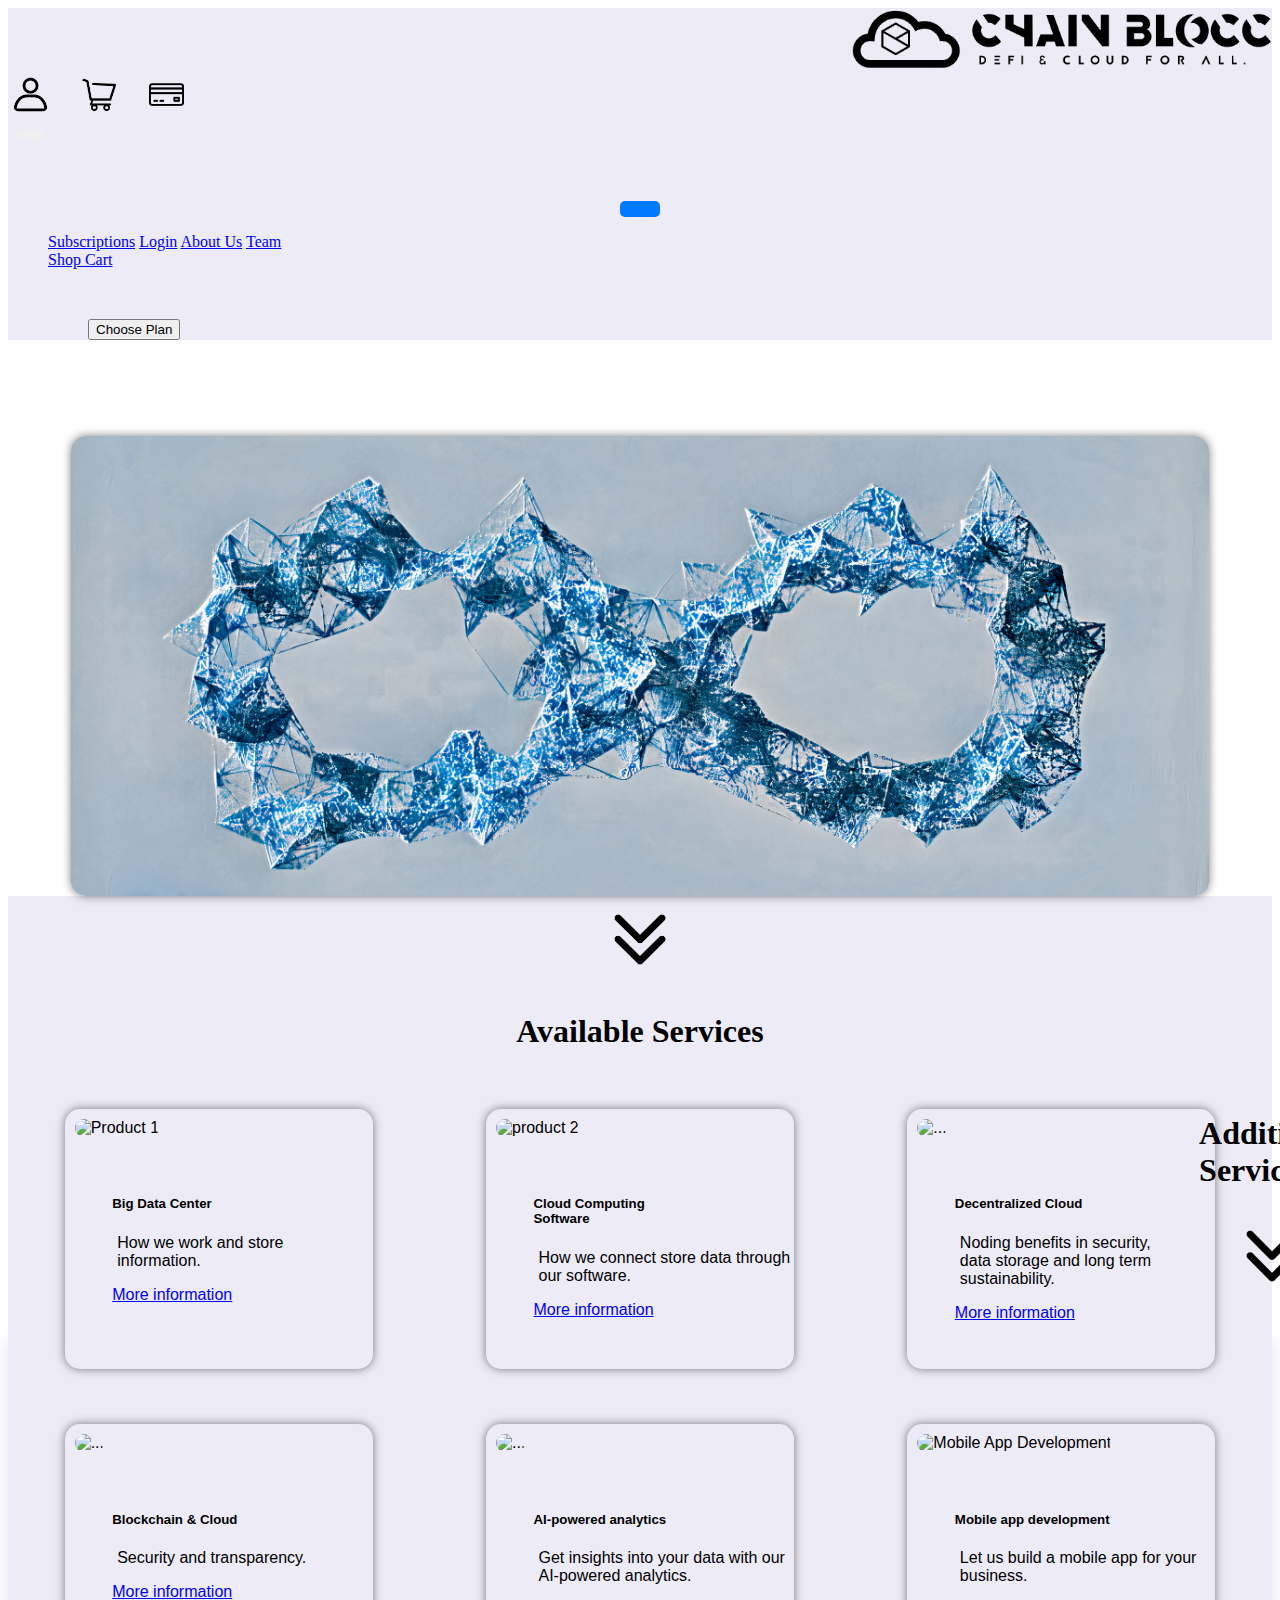
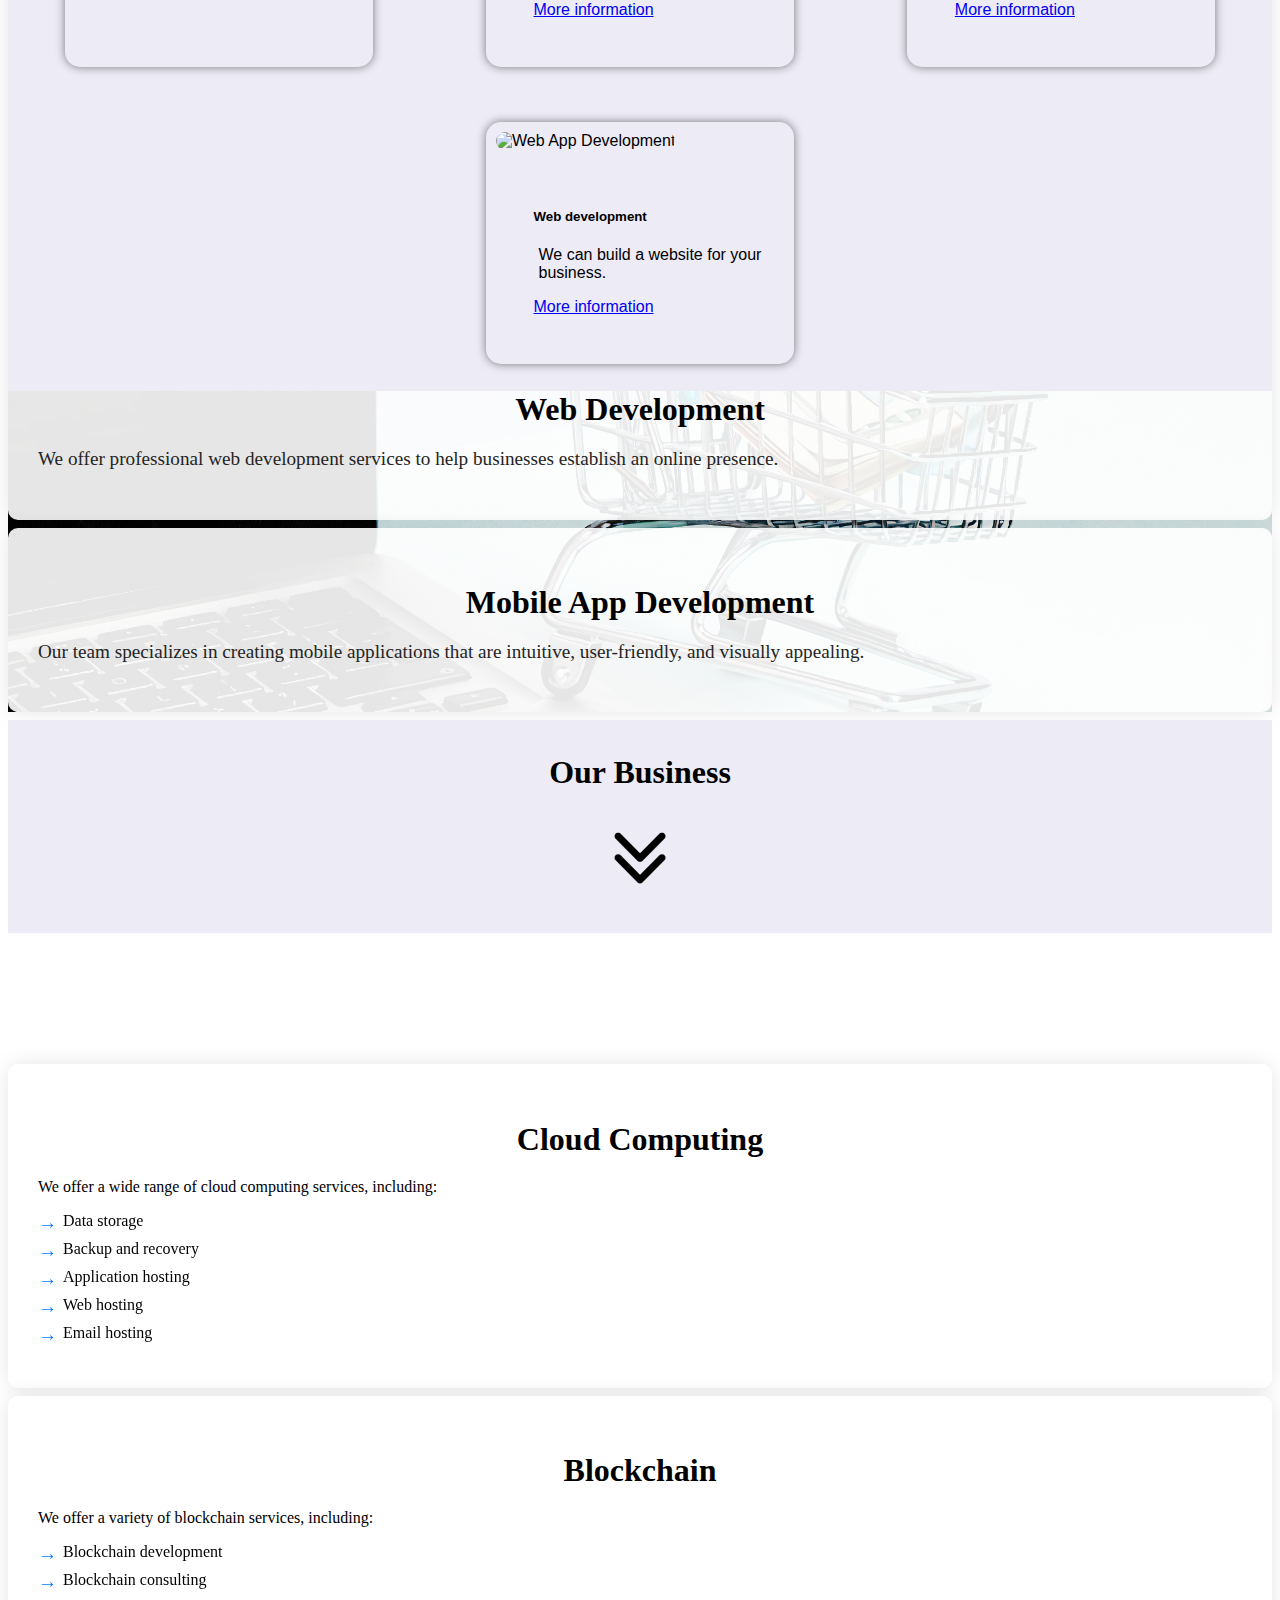
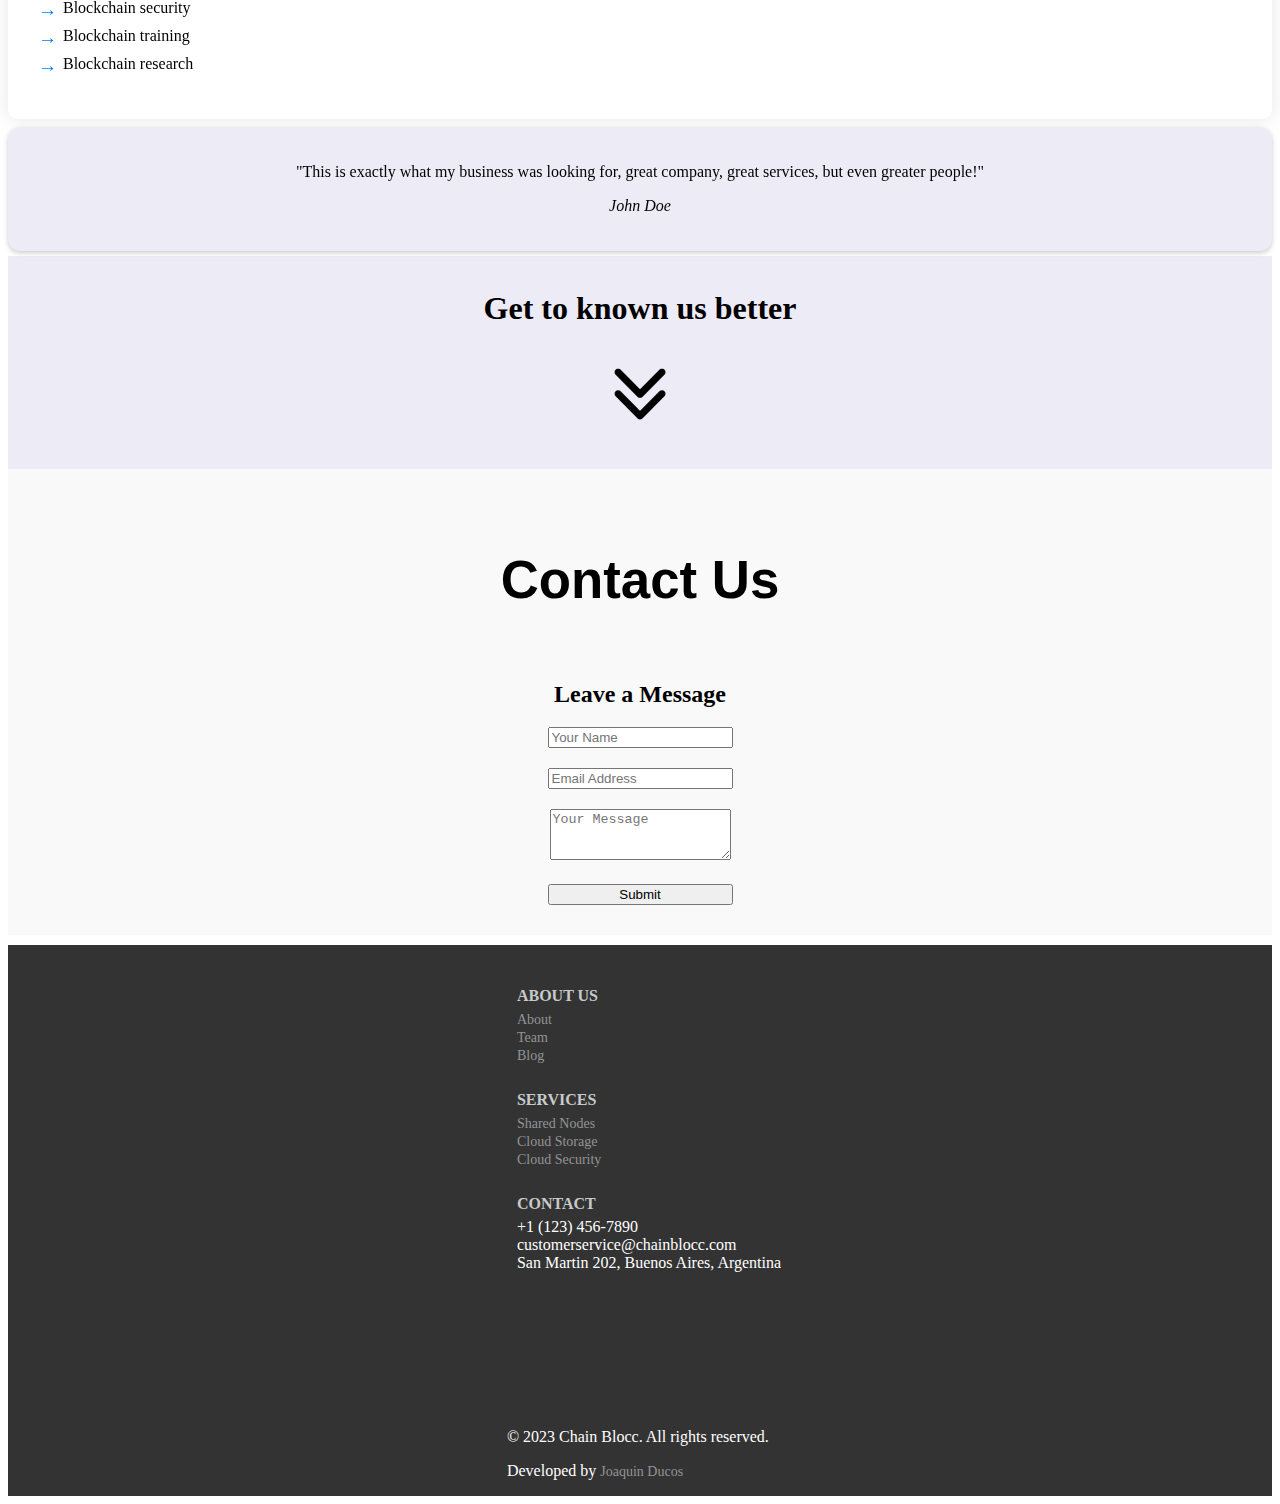
==== programacion-web-q1-a/index.html @ 83ef3f7f "Add files via upload" ====
<!DOCTYPE html>
<html lang="en">
<head>
  <meta charset="UTF-8">
  <meta http-equiv="X-UA-Compatible" content="IE=edge">
  <meta name="viewport" content="width=device-width, initial-scale=1.0">
  <link href="https://cdn.jsdelivr.net/npm/bootstrap@5.3.0/dist/css/bootstrap.min.css" rel="stylesheet" integrity="sha384-9ndCyUaIbzAi2FUVXJi0CjmCapSmO7SnpJef0486qhLnuZ2cdeRhO02iuK6FUUVM" crossorigin="anonymous">
  <link rel="stylesheet" type="text/css" href="styles.css">
  <title>Chain Blocc</title>
</head>

<header>
<nav class="navbar bg-body-tertiary fixed-top">

  <div class="container-fluid">

    <div class="logoChain">
      <a class="navbar-brand" href="index.html"><img src="./img/chainblocc-logo.png" alt="Chainblocc Logo"></a>
    </div>

    <div class="navbar-left ms-auto d-flex align-items-center">
      <a href="sesion.html"><img src="./img/Cuenta.png" id="btnCuenta" alt="Icono cuenta"></a>
      <a href="suscripciones.html"><img src="./img/cart.png" id="btnCuenta" alt="Icono shop cart"></a>
      <a href="transaccion.html"><img src="./img/Tarjeta.png" id="btnCuenta" alt="Icono transaccion"></a>
    </div>

    <button class="navbar-toggler" type="button" data-bs-toggle="offcanvas" data-bs-target="#offcanvasNavbar" aria-controls="offcanvasNavbar" aria-label="Toggle navigation" id="btnMenu">
      <span class="navbar-toggler-icon"></span>
    </button>

    <div class="offcanvas offcanvas-end" tabindex="-1" id="offcanvasNavbar" aria-labelledby="offcanvasNavbarLabel">
      <div class="offcanvas-header">
        <h5 class="offcanvas-title" id="offcanvasNavbarLabel">Home</h5>
        <button type="button" class="btn-close" data-bs-dismiss="offcanvas" aria-label="Close"></button>
      </div>

    

    </li>  
      <div class="offcanvas-body">
        <ul class="navbar-nav justify-content-end flex-grow-1 pe-3">
          <li class="nav-item">
            <a class="nav-link active" aria-current="page" href="suscripciones.html">Subscriptions</a>
            <a class="nav-link active" aria-current="page" href="sesion.html">Login</a>
            <a href="#" class="nav-link active" onclick="showPopup('popup_aboutUs')">About Us</a>
            <a href="#" class="nav-link active" onclick="showPopup('popup_team')">Team</a>
          </li>
          <li class="nav-item dropdown">
            <a class="nav-link dropdown-toggle" href="#" role="button" data-bs-toggle="dropdown" aria-expanded="false">
              Shop Cart
            </a>
            <ul class="dropdown-menu">
              <li>
            <section id="selected-plan-section" class="container py-5 mensaje">
              <div id="selected-plan-container">
             
                <div id="selected-plan-info" class="selected-plan">
                  <h3 id="plan-name"></h3>
                  <div class="plan-details">
                    <p>Price: <span id="plan-price"></span></p>
                  </div>
                  <div>
                    <a id="delete-plan-icon" class="delete-icon" href="#"></a>
                  </div>
                </div>
              </div>
              <div id="no-plan-selected" style="display: none;">
                <p>You haven't chosen any plans. Would you like to choose one now?</p>
                <a href="suscripciones.html"><button id="choose-plan-button" class="btn btn-primary">Choose Plan</button></a>
              </div>
              </li>
            </ul>
            </section>

          </li>   
      </div>
    </div>
  </div>
</nav>
</header>

<body>
  <div id="carouselExampleAutoplaying" class="carousel slide" data-bs-ride="carousel">
      <div class="carousel-inner">
        <div class="carousel-item active">
          <div class="carousel">
            <img src="./img/cadenainfinito.jpg" alt="Cadena Infinito">
          </div>
        </div>
      </div>
      
    </div>

<div class="center">
  <a href="index.html#available"><img src="./img/flecha_icono-removebg-preview.png" id="buttonCarousel" alt="Arrow"></a>
  <p id="available"></p>
</div>   

<div class="container-espacioDiv">
    <div class="row">
      <div>
        <h1>Available Services</h1>
      </div>
    </div>
  </div>

<section id="producto">
    <div class="card-container" style="width: 18rem; ">
      <img src="https://www.boydcorp.com/images/industries/Cloud-Main-Image.jpg" class="card-img-top" alt="Product 1" >
      <div class="card-body">
        <h5 class="card-title">Big Data Center</h5>
        <p class="card-text text">How we work and store information.</p>
        <a href="#" class="btn btn-primary" onclick="showPopup('popup1')" >More information</a>
      </div>
    </div>

    <div class="card-container" style="width: 18rem;">
      <img src="https://social-hire.com/uploads/62359-Cloud-Based-CRM.jpg" class="card-img-top" alt="product 2">
      <div class="card-body">
        <h5 class="card-title">Cloud Computing <br>Software</h5>
        <p class="card-text text">How we connect store data through our software.</p>
        <a href="#" class="btn btn-primary" onclick="showPopup('popup2')">More information</a>
      </div>
    </div>

    <div class="card-container" style="width: 18rem;">
      <img src="https://media.licdn.com/dms/image/C5612AQGthZs00xPX2g/article-cover_image-shrink_720_1280/0/1634809398232?e=2147483647&v=beta&t=d3whNF7CWbEuEzGUb_OxOHSR_erMptPgAoDcdyKuiVw" class="card-img-top" alt="...">
      <div class="card-body">
        <h5 class="card-title">Decentralized Cloud</h5>
        <p class="card-text text">Noding benefits in security,<br> data storage and long term sustainability.</p>
        <a href="#" class="btn btn-primary" onclick="showPopup('popup3')">More information</a>
      </div>
    </div>

    <div class="card-container" style="width: 18rem;">
      <img src="https://uploads-ssl.webflow.com/5e39239f2e417c1a357f71f5/607eaf032f4fb2423349faf9_smart-contracts-security-for-pentesters.png" class="card-img-top" alt="...">
      <div class="card-body">
        <h5 class="card-title">Blockchain & Cloud</h5>
        <p class="card-text text">Security and transparency.</p>
        <a href="#" class="btn btn-primary" onclick="showPopup('popup4')">More information</a>
      </div>
    </div>

    <div class="card-container" style="width: 18rem;">
      <img src="https://images.pexels.com/photos/7887821/pexels-photo-7887821.jpeg?auto=compress&cs=tinysrgb&w=1260&h=750&dpr=1" class="card-img-top" alt="...">
      <div class="card-body">
        <h5 class="card-title">AI-powered analytics</h5>
        <p class="card-text text">Get insights into your data with our AI-powered analytics.</p>
        <a href="#" class="btn btn-primary" onclick="showPopup('popup5')">More information</a>
      </div>
    </div>

    <div class="card-container" style="width: 18rem;">
      <img src="https://media.istockphoto.com/id/1195696110/es/foto/manos-usando-pagos-m%C3%B3viles-marketing-digital-red-bancaria-compras-en-l%C3%ADnea-y-conexi%C3%B3n-de-red.jpg?s=612x612&w=0&k=20&c=vwJytdCIZgR5XPLG7YrJUzJwHkLEHLhVuGUAYsjf08o=" class="card-img-top" alt="Mobile App Development">
      <div class="card-body">
        <h5 class="card-title">Mobile app development</h5>
        <p class="card-text text">Let us build a mobile app for your business.</p>
        <a href="#" class="btn btn-primary" onclick="showPopup('popup6')">More information</a>
      </div>
    </div>

    <div class="card-container" style="width: 18rem;">
      <img src="https://images.pexels.com/photos/4126724/pexels-photo-4126724.jpeg?auto=compress&cs=tinysrgb&w=1260&h=750&dpr=1" class="card-img-top" alt="Web App Development">
      <div class="card-body">
        <h5 class="card-title">Web development</h5>
        <p class="card-text text">We can build a website for your business.</p>
        <a href="#" class="btn btn-primary" onclick="showPopup('popup7')">More information</a>
      </div>
    </div>
  </section>

  <!-- Divs de los pop ups que figuran ocultos hasta que se haga click-->

  <div id="popup1" class="popup-container">
    <div class="popup-content">
        <h1 class="popup-title">Big Data</h1>
        <h2>How we work and store information</h2>
      <p class="popup-text">In the era of digitalization, data has become a precious commodity. Big Data refers to the massive volumes of structured and unstructured data that organizations collect on a daily basis. The challenge lies not just in storing this data but also in analyzing it to gain valuable insights. At our company, we specialize in handling Big Data effectively. Our experts use advanced analytics tools and technologies to process, manage, and derive meaningful patterns from the vast amount of information. By harnessing the power of Big Data, we help businesses make data-driven decisions and stay ahead in the competitive landscape.</p>
      <button class="btn-close" onclick="hidePopup('popup1')"></button>   
     </div>
  </div>

  <div id="popup2" class="popup-container">
    <div class="popup-content">
        <h1 class="popup-title">Cloud Computing</h1>
        <h2>How we connect and store data through our software</h2>
      <p class="popup-text">Cloud Computing has revolutionized the way businesses operate and store their data. Rather than relying on traditional on-premises servers, cloud technology offers flexible and scalable solutions. Our software solutions are built on the cloud, ensuring seamless access to your data from anywhere, anytime. Whether you need to collaborate with your team, store critical files securely, or run resource-intensive applications, our cloud-based approach guarantees reliability, cost-effectiveness, and enhanced productivity.</p>
      <button class="btn-close" onclick="hidePopup('popup2')"></button>   
     </div>
  </div>

  <div id="popup3" class="popup-container">
    <div class="popup-content">
        <h1 class="popup-title">Decentralized Cloud</h1>
        <h2>Noding benefits in security, data storage, and long-term sustainability</h2>
      <p class="popup-text">The future of cloud computing lies in decentralization, and our services reflect this vision. Decentralized Cloud removes the dependency on a single central authority, ensuring enhanced security and data privacy. By distributing data across a network of nodes, we ensure data redundancy, reducing the risk of data loss. Moreover, decentralized cloud solutions contribute to long-term sustainability by optimizing resource usage and reducing energy consumption. Embrace the decentralized cloud to safeguard your data and experience an eco-friendly approach to cloud computing.</p>
      <button class="btn-close" onclick="hidePopup('popup3')"></button>   
     </div>
  </div>

  <div id="popup4" class="popup-container">
    <div class="popup-content">
        <h1 class="popup-title">Blockchain & Cloud</h1>
        <h2>Security and transparency combined</h2>
      <p class="popup-text">Blockchain technology is synonymous with security and transparency, and we've integrated it with our cloud services. By leveraging blockchain's immutable and decentralized nature, we ensure that your data remains tamper-proof and verifiable. Each transaction and interaction with your data is recorded on the blockchain, providing an audit trail of all activities. This innovative fusion of cloud and blockchain technology enhances the trustworthiness of your data, making it ideal for applications that require utmost security and transparency.</p>
      <button class="btn-close" onclick="hidePopup('popup4')"></button>   
     </div>
  </div>

  <div id="popup5" class="popup-container">
    <div class="popup-content">
        <h1 class="popup-title">AI-powered analytics</h1>
        <h2>Get insights into your data with our AI-powered analytics</h2>
      <p class="popup-text">Data becomes valuable when it's transformed into actionable insights. Our AI-powered analytics solutions offer advanced data processing and predictive analysis capabilities. By using machine learning algorithms, we uncover hidden patterns and trends within your data, enabling you to make informed decisions. Whether it's customer behavior analysis, market forecasting, or optimizing business processes, our AI-driven approach empowers you to stay competitive and capitalize on opportunities.</p>
      <button class="btn-close" onclick="hidePopup('popup5')"></button>   
     </div>
  </div>

  <div id="popup6" class="popup-container">
    <div class="popup-content">
        <h1 class="popup-title">Mobile app development</h1>
        <h2>Let us build a mobile app for your business</h2>
      <p class="popup-text">In today's mobile-centric world, having a mobile app for your business is essential. Our mobile app development services cater to a diverse range of industries and requirements. From user-friendly interfaces to seamless performance, our team of skilled developers ensures that your app delivers a top-notch user experience. We tailor the app to your specific needs, whether it's an e-commerce platform, a productivity tool, or a customer engagement application. Let us bring your app idea to life and expand your reach to the ever-growing mobile audience.</p>
      <button class="btn-close" onclick="hidePopup('popup6')"></button>   
     </div>
  </div>

    <div id="popup7" class="popup-container">
      <div class="popup-content">
          <h1 class="popup-title">Web development</h1>
          <h2>We can build a website for your business</h2>
        <p class="popup-text">A well-designed website is the digital face of your business. Our web development services focus on creating captivating, responsive, and user-friendly websites that reflect your brand's identity. Whether you need a simple informational site or a complex e-commerce platform, our web development team has the expertise to deliver exceptional results. With a strong emphasis on aesthetics, functionality, and SEO optimization, we ensure that your website attracts visitors, engages them effectively, and drives meaningful conversions. Trust us to build a website that elevates your online presence and drives business growth.</p>
        <button class="btn-close" onclick="hidePopup('popup7')"></button>   
       </div>
    </div>
    <div id="popup_aboutUs" class="popup-container">
      <div class="popup-content">
          <h1 class="popup-title">About Us</h1>
          <h2>What do we do?</h2>
        <p class="popup-text">Welcome to our cutting-edge DeFi and Blockchain Cloud Service. We prioritize security and sustainability, revolutionizing cloud technology. <br> By combining DeFi principles and blockchain, we ensure data integrity and transparency. Our platform utilizes advanced encryption and authentication methods to protect your information. Moreover, our decentralized approach optimizes resource usage, reducing energy consumption for a greener future. Experience the best of both worlds - security and sustainability - with our personalized support and scalable solutions. Join us in redefining cloud technology for a secure and eco-friendly digital future.</p>
        <button class="btn-close" onclick="hidePopup('popup_aboutUs')"></button>   
       </div>
    </div>
    <div id="popup_team" class="popup-container">
      <div class="popup-content">
          <h1 class="popup-title">Team</h1>
          <h2>Member/s</h2>
          <img src="./img/JDucos_foto_cv.jpeg" alt="Team Member Joaquín Ducos">
        <p class="popup-text">Meet Joaquín Ducos, our exceptional Team member! <br> A Business Management & Technology student with a flair for programming. Joaquín's dedication shines through his web development and server management skills. With his passion for innovation, he ensures we stay ahead in the digital realm. Join us in celebrating Joaquín's talents as he enhances our mission to deliver exceptional results for our clients.</p>
        <button class="btn-close" onclick="hidePopup('popup_team')"></button>   
       </div>
    </div>
    
    <div id="popup_blog" class="popup-container">
      <div class="popup-content">
          <h1 class="popup-title">BLOG</h1>
          <h2>Soon...</h2>
        <p class="popup-text">...</p>
        <button class="btn-close" onclick="hidePopup('popup_blog')"></button>   
       </div>
    </div>
    
  <div class="overlay" id="overlay" onclick="hidePopup('popup1')"></div>
  <div class="overlay" id="overlay" onclick="hidePopup('popup2')"></div>
  <div class="overlay" id="overlay" onclick="hidePopup('popup3')"></div>
  <div class="overlay" id="overlay" onclick="hidePopup('popup4')"></div>
  <div class="overlay" id="overlay" onclick="hidePopup('popup5')"></div>
  <div class="overlay" id="overlay" onclick="hidePopup('popup6')"></div>
  <div class="overlay" id="overlay" onclick="hidePopup('popup7')"></div>
  <div class="overlay" id="overlay" onclick="hidePopup('popup_aboutUs')"></div>
  <div class="overlay" id="overlay" onclick="hidePopup('popup_team')"></div>
  <div class="overlay" id="overlay" onclick="hidePopup('popup_blog')"></div>

  <div class="container container-espacioDiv">
  
    <div class="row">
      <div>
        <h1>Additional Services</h1>
      </div>
    </div>
    
  </div>
  <div class="center2">
    <a href="index.html#additional"><img src="./img/flecha_icono-removebg-preview.png" id="buttonCarousel" alt="Arrow"></a>
    <p id="additional"></p>
  </div>

  <section id="pre-servicio" class="py-5">
    <div class="container">
      <div class="row">
        <div class="col-md-12 text-center">
        </div>
      </div>
      <div class="row">
        <div class="col-md-6">
          <div class="service-item">
            <i class="fas fa-laptop-code"></i>
            <h2 class="service-title">Web Development</h2>
            <p class="service-description">We offer professional web development services to help businesses establish an online presence.</p>
          </div>
        </div>
        <div class="col-md-6">
          <div class="service-item">
            <i class="fas fa-mobile-alt"></i>
            <h2 class="service-title">Mobile App Development</h2>
            <p class="service-description">Our team specializes in creating mobile applications that are intuitive, user-friendly, and visually appealing.</p>
          </div>
        </div>
      </div>
    </div>
  </section>

  <div class="container container-espacioDiv">
  
    <div class="row">
      <div>
        <h1>Our Business</h1>
      </div>
    </div>
  </div>

  <div class="center2">
    <a href="index.html#services"><img src="./img/flecha_icono-removebg-preview.png" id="buttonCarousel" alt="Arrow"></a>
    <p id="services"></p>
  </div>

  <section id="servicio" class="py-5">
    <div class="container">
      <div class="row">
        <div class="col-md-12 text-center mb-5">
          <h1 class="section-title">What does ChainBlocc offer?</h1>
        </div>
      </div>
      <div class="row">
        <div class="col-md-6">
          <div class="service-item">
            <h2 class="service-title">Cloud Computing</h2>
            <p>We offer a wide range of cloud computing services, including:</p>
            <ul class="service-list">
              <li>Data storage</li>
              <li>Backup and recovery</li>
              <li>Application hosting</li>
              <li>Web hosting</li>
              <li>Email hosting</li>
            </ul>
          </div>
        </div>
        <div class="col-md-6">
          <div class="service-item">
            <h2 class="service-title">Blockchain</h2>
            <p>We offer a variety of blockchain services, including:</p>
            <ul class="service-list">
              <li>Blockchain development</li>
              <li>Blockchain consulting</li>
              <li>Blockchain security</li>
              <li>Blockchain training</li>
              <li>Blockchain research</li>
            </ul>
          </div>
        </div>
      </div>
    </div>
    
  </section>  
  
  <div class="testimonial">
    <blockquote>
      <p>"This is exactly what my business was looking for, great company, great services,  but even greater people!"</p>
      <cite style="font-style: italic;"> John Doe</cite>
    </blockquote>
  </div>

  <div class="container container-espacioDiv">
  
    <div class="row">
      <div>
        <h1>Get to known us better</h1>
      </div>
    </div>
  </div>

  <div class="center2">
    <a href="index.html#contact"><img src="./img/flecha_icono-removebg-preview.png" id="buttonCarousel" alt="Arrow"></a>
    <p id="contact"></p>
  </div>

  <section id="contacto">
    <div class="container">
      <div class="row">
        <div class="col-md-12">
          <h1>Contact Us</h1>
        </div>
      </div>
      <div class="row">
        <div class="col-md-6">
          <h2>Leave a Message</h2>
          <form action="#">
            <div class="form-group">
              <input type="text" class="form-control" placeholder="Your Name">
            </div>
            <div class="form-group">
              <input type="email" class="form-control" placeholder="Email Address">
            </div>
            <div class="form-group">
              <textarea class="form-control" rows="3" placeholder="Your Message"></textarea>
            </div>
            <button type="submit" class="btn btn-primary">Submit</button>
          </form>
        </div>
      </div>
    </div>
  </section>



  <!-- Start of LiveChat (www.livechat.com) code -->
<script>
  window.__lc = window.__lc || {};
  window.__lc.license = 15501666;
  ;(function(n,t,c){function i(n){return e._h?e._h.apply(null,n):e._q.push(n)}var e={_q:[],_h:null,_v:"2.0",on:function(){i(["on",c.call(arguments)])},once:function(){i(["once",c.call(arguments)])},off:function(){i(["off",c.call(arguments)])},get:function(){if(!e._h)throw new Error("[LiveChatWidget] You can't use getters before load.");return i(["get",c.call(arguments)])},call:function(){i(["call",c.call(arguments)])},init:function(){var n=t.createElement("script");n.async=!0,n.type="text/javascript",n.src="https://cdn.livechatinc.com/tracking.js",t.head.appendChild(n)}};!n.__lc.asyncInit&&e.init(),n.LiveChatWidget=n.LiveChatWidget||e}(window,document,[].slice))
</script>
<noscript><a href="https://www.livechat.com/chat-with/15501666/" rel="nofollow">Chat with us</a>, powered by <a href="https://www.livechat.com/?welcome" rel="noopener nofollow" target="_blank">LiveChat</a></noscript>
<!-- End of LiveChat code -->

<script src="./scripts.js"></script>

<script src="https://cdn.jsdelivr.net/npm/bootstrap@5.3.0/dist/js/bootstrap.bundle.min.js" integrity="sha384-geWF76RCwLtnZ8qwWowPQNguL3RmwHVBC9FhGdlKrxdiJJigb/j/68SIy3Te4Bkz" crossorigin="anonymous"></script>
<script src="https://kit.fontawesome.com/20dbc68d3e.js" crossorigin="anonymous"></script>
<script src="https://code.jquery.com/jquery-3.5.1.slim.min.js"></script>
<script src="transaction.js"></script>
</body>

<footer class="bg-dark text-white">
    
        <div class="container p-4">
          <div class="row row1">
          <div class="col-lg-3 col-md-6 mb-4 mb-md-0">
            <h5 class="text-uppercase">About us</h5>
        
            <ul class="list-unstyled mb-0">
            <li>
              <a href="#!" class="text-white" onclick="showPopup('popup_aboutUs')">About</a>
              
            </li>
            <li>
              <a href="#!" class="text-white" onclick="showPopup('popup_team')">Team</a>
            </li>
            <li>
              <a href="#!" class="text-white" onclick="showPopup('popup_blog')">Blog</a>
            </li>
            </ul>
          </div>
        
          <div class="col-lg-3 col-md-6 mb-4 mb-md-0">
            <h5 class="text-uppercase">Services</h5>
        
            <ul class="list-unstyled mb-0">
            <li>
              <a href="#!" class="text-white"  onclick="showPopup('popup3')">Shared Nodes</a>
            </li>
            <li>
              <a href="#!" class="text-white"  onclick="showPopup('popup2')">Cloud Storage</a>
            </li>
            <li>
              <a href="#!" class="text-white"  onclick="showPopup('popup4')">Cloud Security</a>
            </li>
            </ul>
          </div>

          <div class="col-lg-3 mb-3 mb-lg-0">
            <h5 class="fw-bold mb-3">Contact</h5>
            <ul class="list-unstyled small">
              <li class="mb-2"><i class="fas fa-phone me-2"></i> +1 (123) 456-7890</li>
              <li class="mb-2"><i class="fas fa-envelope me-2"></i> customerservice@chainblocc.com</li>
              <li class="mb-2"><i class="fas fa-map-marker-alt me-2"></i> San Martin 202, Buenos Aires, Argentina</li>
            </ul>
          </div>
          <div class="footer col-lg-3">
            <div class="footer-conteiner">
              <ul>
                  <li><a href="https://www.instagram.com" target="_blank" class="instagram"><i class="fa-brands fa-instagram"></i></a></li>
                  <li><a href="https://www.facebook.com" target="_blank" class="facebook"><i class="fa-brands fa-facebook-f"></i></a></li>
                  <li><a href="https://web.whatsapp.com/" target="_blank" class="whatsapp"><i class="fa-brands fa-whatsapp"></i></a></li>
                  <li><a href="https://web.twitter.com/" target="_blank" class="twitter"><i class="fa-brands fa-twitter"></i></a></li>
              </ul>
            </div>
          </div>
        </div>   
        
      <div class="d-flex justify-content-between mt-4 pt-4 border-top">
        <p class="small">&copy; 2023 Chain Blocc. All rights reserved.</p>
        <p class="small">Developed by <a href="https://www.github.com/JoaquinDucos" target="_blank" class="text-white">Joaquin Ducos</a></p>
      </div>
    
  </footer>

</html>
---- programacion-web-q1-a/styles.css ----
.logoChain {
  top: 0;
  left: 0;
  display: flex;
  justify-content: right;
  flex-direction: row;
  position: sticky;
}

.logoChain img {
  max-width: 100%;
  width: 420px;
  height: auto;
  margin-left: 4px;
  border-radius: 10px;
}

header{
  margin-bottom: 6em;
  background-color: rgb(237, 235, 246);
  color: rgb(237, 235, 246);
  border-bottom: 1px;
}

#producto {
  float: left;
  flex-direction: row;
  display: flex;
  flex-wrap: wrap;
  justify-content: space-around;
  background-color: rgb(237, 235, 246);
  width: 100%;
}  
#producto div{
  font-family: sans-serif;
  margin: 1.72em;
  width: 100%;
  padding: 10px;
}
 #producto img {
  border-radius: 10px;
  height: 200px;
  object-fit: cover;
 }

 .popup-container {
  display: none;
  position: fixed;
  top: 0;
  left: 0;
  width: 100%;
  height: 100%;
  background-color: rgba(0, 0, 0, 0.5);
  z-index: 10;
  align-items: center;
  justify-content: center;
}


.popup-content {
  position: absolute;
  transform: translate(-50%, -50%);
  padding: 20px;
  background-color: #fff;
  margin-top: 50px;
  border-radius: 10px;
  width: 100%; /* Ajusta el tamaño del pop-up */
  max-width: 210rem;
  align-items: center;
  transform: scale(0.8); /* Ajusta el tamaño inicial del pop-up */
  transition: opacity 0.3s ease, transform 0.3s ease;
  z-index: 11;
  overflow-y: auto;
 
}
.popup-content h1, h2 {
text-align: center;
}
.popup-content p {
margin-left: 25px;
margin-right: 25px;
}
.popup-container::before {
  content: '';
  position: absolute;
  top: 0;
  left: 0;
  width: 100%;
  height: 100%;
  background-color: rgba(0, 0, 0, 0.5);
  filter: blur(5px); /* Ajusta el valor del blur según desees */
  z-index: -1;
}

.popup-content img {
  border-radius: 15px;
  border: 6px solid #3498db;
  box-shadow: 0 4px 8px rgba(0, 0, 0, 0.2);
  height: 16rem;
  width: 11.5rem;
  object-fit: cover;
  display: block;
  margin: 0 auto;
  filter: blur(8px); /* Aplicamos el efecto de desenfoque por defecto */
  transition: filter 0.3s ease; /* Añadimos una transición suave */
}

.popup-content img:hover {
  filter: blur(0); /* Eliminamos el desenfoque al hacer hover */
}



.btn-close {
  display: block;
  margin: 10px auto 0;
  padding: 8px 20px;
  background-color: #007bff;
  color: #fff;
  border: none;
  border-radius: 5px;
  cursor: pointer;
}

/* Estilo para el fondo borroso */
.overlay {
  display: none;
  position: fixed;
  top: 0;
  left: 0;
  width: 100%;
  height: 100%;
  background-color: rgba(0, 0, 0, 0.5);
  z-index: 1;
}
/* Estilo para el fondo borroso */
.show-popup #producto {
  filter: blur(2px);
  pointer-events: none;
}

.popup-title {
  font-size: 41px;
  margin-bottom: 10px;
}
.popup-text {
  font-size: 16px;
  letter-spacing: 0.9px;
}
 .navbar-toggler:focus {
  outline: none;
  box-shadow: none;
}


 .container-espacioDiv{
  background-color:  rgb(237, 235, 246);
  max-width: 100%;
  align-items: center;
  display: flex;
  justify-content: center;
  padding-top: 12px;
  padding-bottom: 10px;
 }

 .carousel {
  position: relative;
}

.carousel img {
  display: block;
  width: 90%;
  max-width: 100%;
  max-height: 100%;
  object-fit: contain;
  margin: 0 auto; /* Centra la imagen horizontalmente */
  border-radius: 15px;
  box-shadow: 0px 0px 10px rgba(0, 0, 0, 0.5);
  background-color: rgb(237, 235, 246);
}

.carousel .carousel-item {
  display: flex;
  justify-content: center;
  align-items: center; /* Centra la imagen verticalmente */
  padding: 0; /* Elimina el espacio adicional alrededor del contenedor */
}



.carousel:hover img {
    transform: translateY(-6px); 
    box-shadow: 0px 0px 20px rgba(0, 0, 0, 0.8);
    border-radius: 20px;
}

.center {
    display: flex;
    justify-content: center;
    align-items: center;
    background-color: rgb(237, 235, 246);
    box-shadow: none;
    padding-top: 8px;
  }
.center2 {
  display: flex;
  justify-content: center;
  align-items: center;
  background-color: rgb(237, 235, 246);
  padding-bottom: 35px;
}
  .centerText{
    display: flex;
    justify-content: center;
    align-items: center;
    max-height: 55vh;
    margin-top: 50px;
    position: relative;
    font-weight: bold;
    font-size: 1.3em;
    font-family: 'Lucida Sans', 'Lucida Sans Regular';
    display: none;
  }
  .carousel:hover .centerText {
    transform: translateY(-6px); 
    transition: all 0.75s ease-in-out;
    opacity: 1;
    display: flex;
 }
 
#buttonCarousel {
  font-size: 1.9em;
  padding: 7px 13px 7px 12px;
  opacity: 1; 
  position: relative;
  z-index: 5;
  border: none;
  width: 70px;
  background-image: none;
}
#btnCuenta {
  font-size: 1.9em;
  padding: 5px 5px 5px 5px;
  margin-right: 8px;
  opacity: 1; 
  position: relative;
  z-index: 5;
  border-radius: 12px;
  border: none;
  background-color:none;
  width: 35px;
  background-image: none;
}

#btnCuenta:hover{
  opacity: 1;
  transition: opacity 2s ease-in-out; 
  transform: translateY(-4px); 
}

#btnMenu {
  padding: 5px 5px 5px 5px;
  margin-right: 8px;
  margin-left: 9px;
  opacity: 1; 
  position: relative;
  z-index: 5;
  border: none;
  background-color:none;
  width: 25px;
  background-image: none;
}

#btnMenu:hover{
  opacity: 1;
  transition: opacity 2s ease-in-out; 
  transform: translateY(-4px); 
}

#buttonCarousel:hover{
  opacity: 1;
  transition: opacity 2s ease-in-out; 
  transform: translateY(-4px); 
	border-radius: 20px;
}

.card-container{
  transition: all 0.4s ease-in-out;
	border-radius: 15px; 
	box-shadow: 0px 0px 10px rgba(0, 0, 0, 0.5);
}
.card-container img {
  border-radius: 10px;
  height: 200px;
  object-fit: cover;
}

.card-container:hover{
  transform: translateY(-6px);
	box-shadow: 0px 0px 20px rgba(0, 0, 0, 0.8); 
	border-radius: 20px;
  transition: opacity 1s ease-in-out; 
}

.text{
  margin-left: 5px;
  margin-right: 30px;
}
.bordered {
    border: 2px solid #ccc;
    padding: 20px;
  }

  #pre-servicio {
    background-image: url("./img/computer-cart.jpeg");
    background-size: cover;
    background-position: center;
  }
  
  #pre-servicio p{
    color: #242424;
  }
  
  .service-item {
    background-color: #ffffff;
    padding: 30px;
    border-radius: 10px;
    box-shadow: 0px 2px 10px rgba(0, 0, 0, 0.1);
    transition: transform 0.3s ease;
    margin-bottom: 8px;
    margin-top: 8px;
  }
  
  .service-item:hover {
    transform: translateY(-5px);
  }
  
  .service-item i {
    font-size: 3em;
    margin-bottom: 20px;
  }
  
  .service-title {
    font-size: 2em;
    font-weight: bold;
    margin-bottom: 10px;
  }
  
  .service-description {
    font-size: 1.2em;
    color: #555555;
  }
  
  
  
  #servicio {
    background-image: url("./img/analytics-chainblocc.jpeg");
    background-size: cover;
    background-position: center;
    /* Add other background styles as needed */
  }
  
  .section-title {
    font-size: 3.5em;
    font-weight: bold;
    color: #ffffff;
    margin-bottom: 30px;
    box-shadow: #3F3F3F;
  }
  
  .service-item {
    background-color: rgba(255, 255, 255, 0.9);
    padding: 30px;
    border-radius: 10px;
    box-shadow: 0 0 20px rgba(0, 0, 0, 0.1);
    transition: transform 0.3s ease;
  }
  
  .service-item:hover {
    transform: translateY(-5px);
  }
  
  .service-title {
    font-size: 2em;
    font-weight: bold;
    margin-bottom: 20px;
  }
  
  .service-list {
    list-style-type: none;
    padding: 0;
  }
  
  .service-list li {
    position: relative;
    padding-left: 25px;
    margin-bottom: 10px;
  }
  
  .service-list li:before {
    content: '\2192';
    position: absolute;
    left: 0;
    top: 0;
    color: #007bff;
    font-size: 1.2em;
  }

  #contacto {
    background-color: #f9f9f9;
    padding: 30px 0;
  }

  #contacto h1 {
    font-family: sans-serif;
    font-weight: bold;
    font-size: 3.3em;
    text-align: center;
  }

  #contacto .row {
    display: flex;
    justify-content: center;
    gap: 30px;
    margin-top: 15px;
  }

  #contacto .col-md-6 {
    text-align: center;
  }

  #contacto .form-group {
    margin-bottom: 20px;
  }

  #contacto button {
    width: 100%;
  }

.navbar-left {
    display: flex;
    align-items: center;
    gap: 15px;
  }
  
  #susc-btn,
  #cuenta-btn {
    background-color: #2E2E2E;
    color: #fff;
    font-size: 20px;
    padding: 15px 20px;
    border-radius: 5px;
    border: none;
    cursor: pointer;
  }
  
  #susc-btn:hover,
  #cuenta-btn:hover {
    background-color: #3F3F3F;
  }
  
  footer {
    background-color: #333;
    color: #fff;
    padding-top: 15px;
    margin-top: 10px;
    padding-left: 8px;
    display: flex;
    flex-wrap: wrap;
    justify-content: space-around;
    align-items: flex-start;
  }
  
  :root{
    --facebook: #3b5999;
    --instagram: #e4405f;
    --whatsapp: #25d366;
    --twitter: #0ec6ef; 
}

.footer-conteiner{
    display: flex;
    height: 15vh;
    align-items: center;
    justify-content: center;
    align-content: space-around;
}

.footer-conteiner ul li{
    display: inline-block;
    margin: 0 5px;
    width:50px;
    height:50px;
    text-align: center;
}

.footer-conteiner ul li a{
    display: block;
    padding: 0 10px;
    background: #333;
    color:#FAFAFA;
    border-radius: 50%;
    line-height: 50px;
    font-size: 25px;
    box-shadow: 0 3px 5px 0 rgba(0,0,0,.2);
    transition: .2s;

}

.footer-conteiner ul:hover a{
    filter:blur(2px);
}

.footer-conteiner ul li a:hover{
    transform: translateY(-3px)scale(1.05);
    box-shadow: 0 5px 5px 0 rgba(0,0,0,.4);
    filter: none;
}

.footer-conteiner ul li .facebook:hover{
    background: var(--facebook);
}
.footer-conteiner ul li .instagram:hover{
    background: var(--instagram);
}
.footer-conteiner ul li .whatsapp:hover{
    background: var(--whatsapp);
}
.footer-conteiner ul li .twitter:hover{
  background: var(--twitter);
}



  .footer .social-icons {
    display: flex;
  }
  
  .footer .social-icon {
    margin-right: 10px;
    font-size: 20px;
    color: #fff;
  }
  
  .footer .copyright {
    font-size: 14px;
  }

  
  footer h5 {
    font-size: 16px;
    color: #c7cacb;
    text-transform: uppercase;
    margin-bottom: 5px;
  }
  
  .row1{
    margin-left: 10px;
    margin-top: 10px;
    padding-top: 0px;
    padding-bottom: 5px;
  }
  footer a {
    font-size: 14px;
    color: #929395;
    text-decoration: none;
  }
  
  footer a:hover {
    color: #343a40;
  }
  footer .container {
    max-width: 100%;
  }
  
  footer ul {
    list-style: none;
    margin: 0;
    padding: 0;
  }

  .testimonial {
    position: relative;
    background-color: #f1f1f1;
    border-radius: 12px;
    padding: 20px;
    margin-bottom: 5px;
    margin-top: 1px;
    box-shadow: 0 2px 5px rgba(0, 0, 0, 0.2);
    text-align: center;
    background-color: rgb(237, 235, 246);
  }
  
  .testimonial:before {
    content: "";
    position: absolute;
    top: 50%;
    left: -20px;
    width: 0;
    height: 0;
    border-style: solid;
    border-width: 10px;
    border-color: transparent transparent transparent #f1f1f1;
    transform: translateY(-50%);
  }
  
  .testimonial-content {
    margin-right: 40px;
  }
  
  .testimonial-content p {
    margin-bottom: 10px;
  }
  
  .testimonial-content cite {
    font-weight: bold;
  }
  
  .delete-icon {
    position: absolute;
    background-image: url(./img/delete-icon.png);
    width: 20px;
    height: 20px;
    cursor: pointer;
    background-size: cover;
    justify-content: center;
    align-self: center;
    align-items: center;
   
  } 
  .delete-icon:hover{
      opacity: 1;
      transition: opacity 2s ease-in-out; 
      transform: translateY(-4px); 
  }
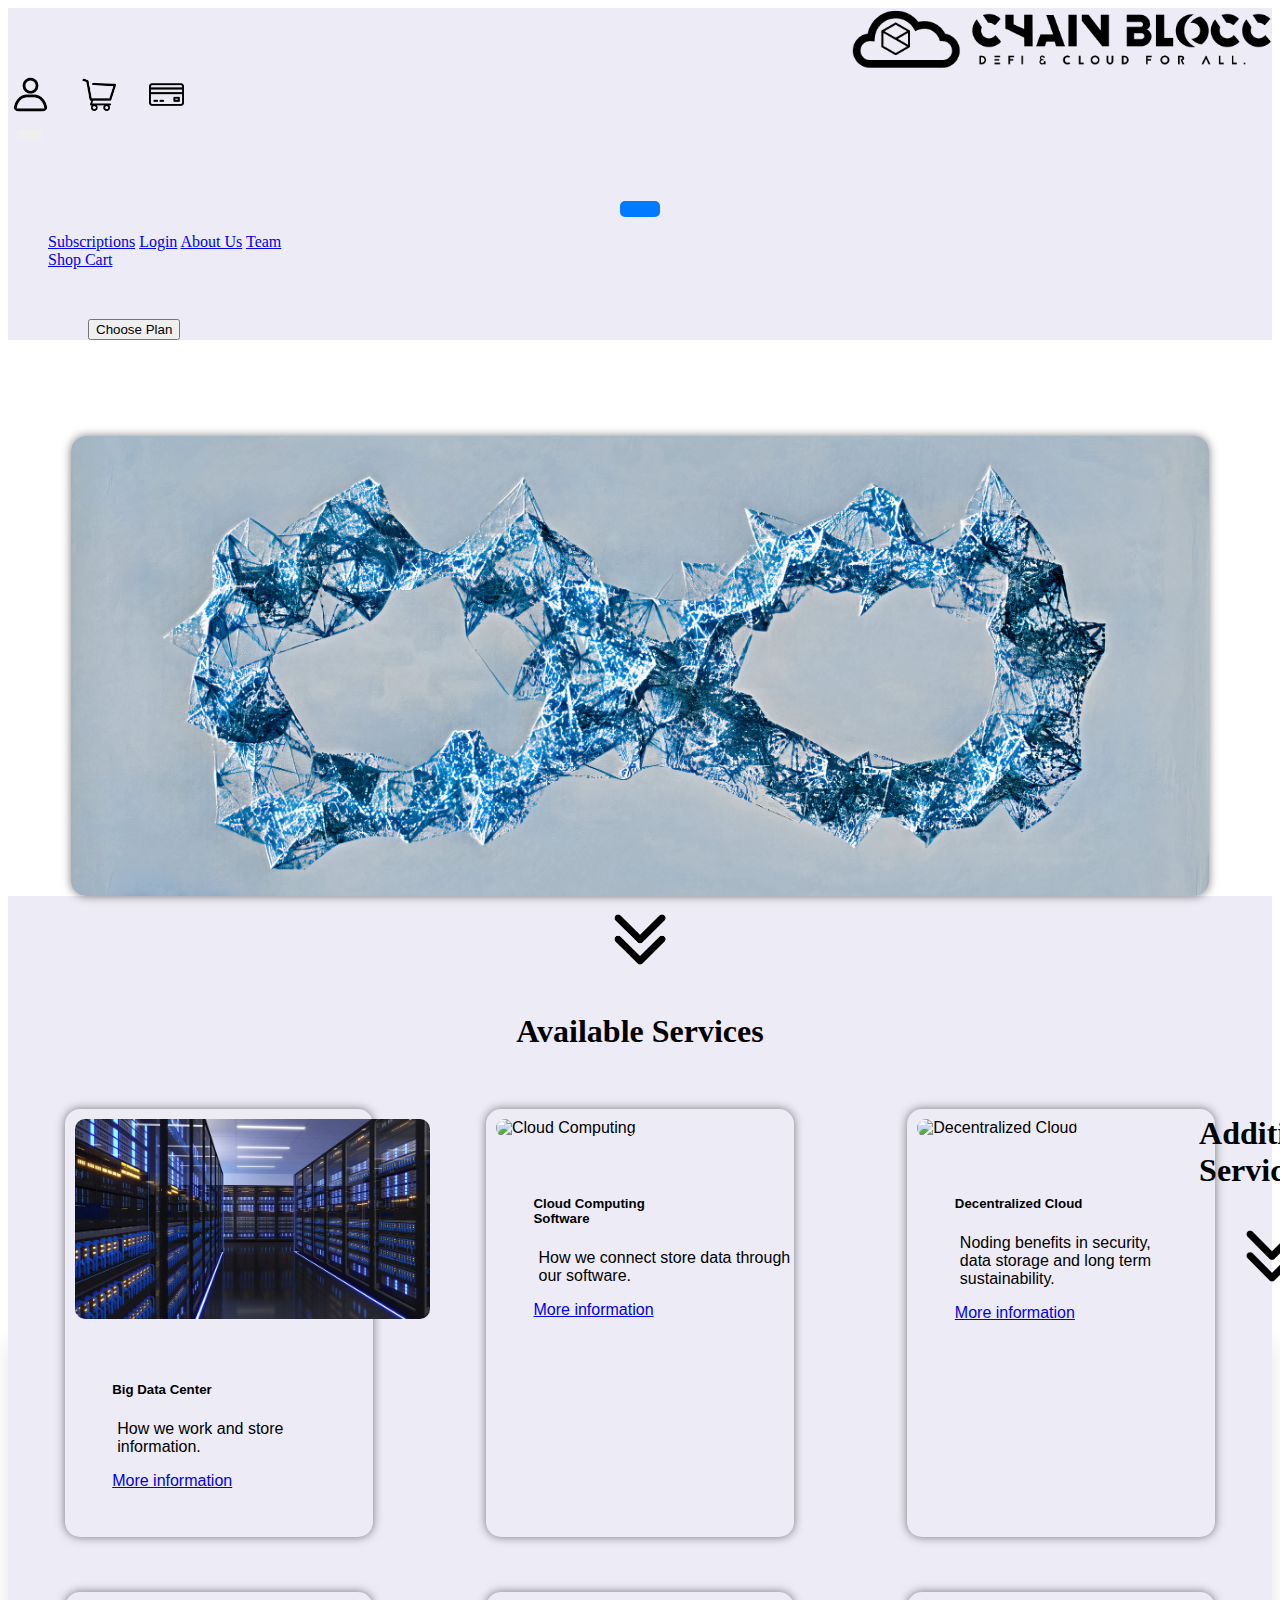
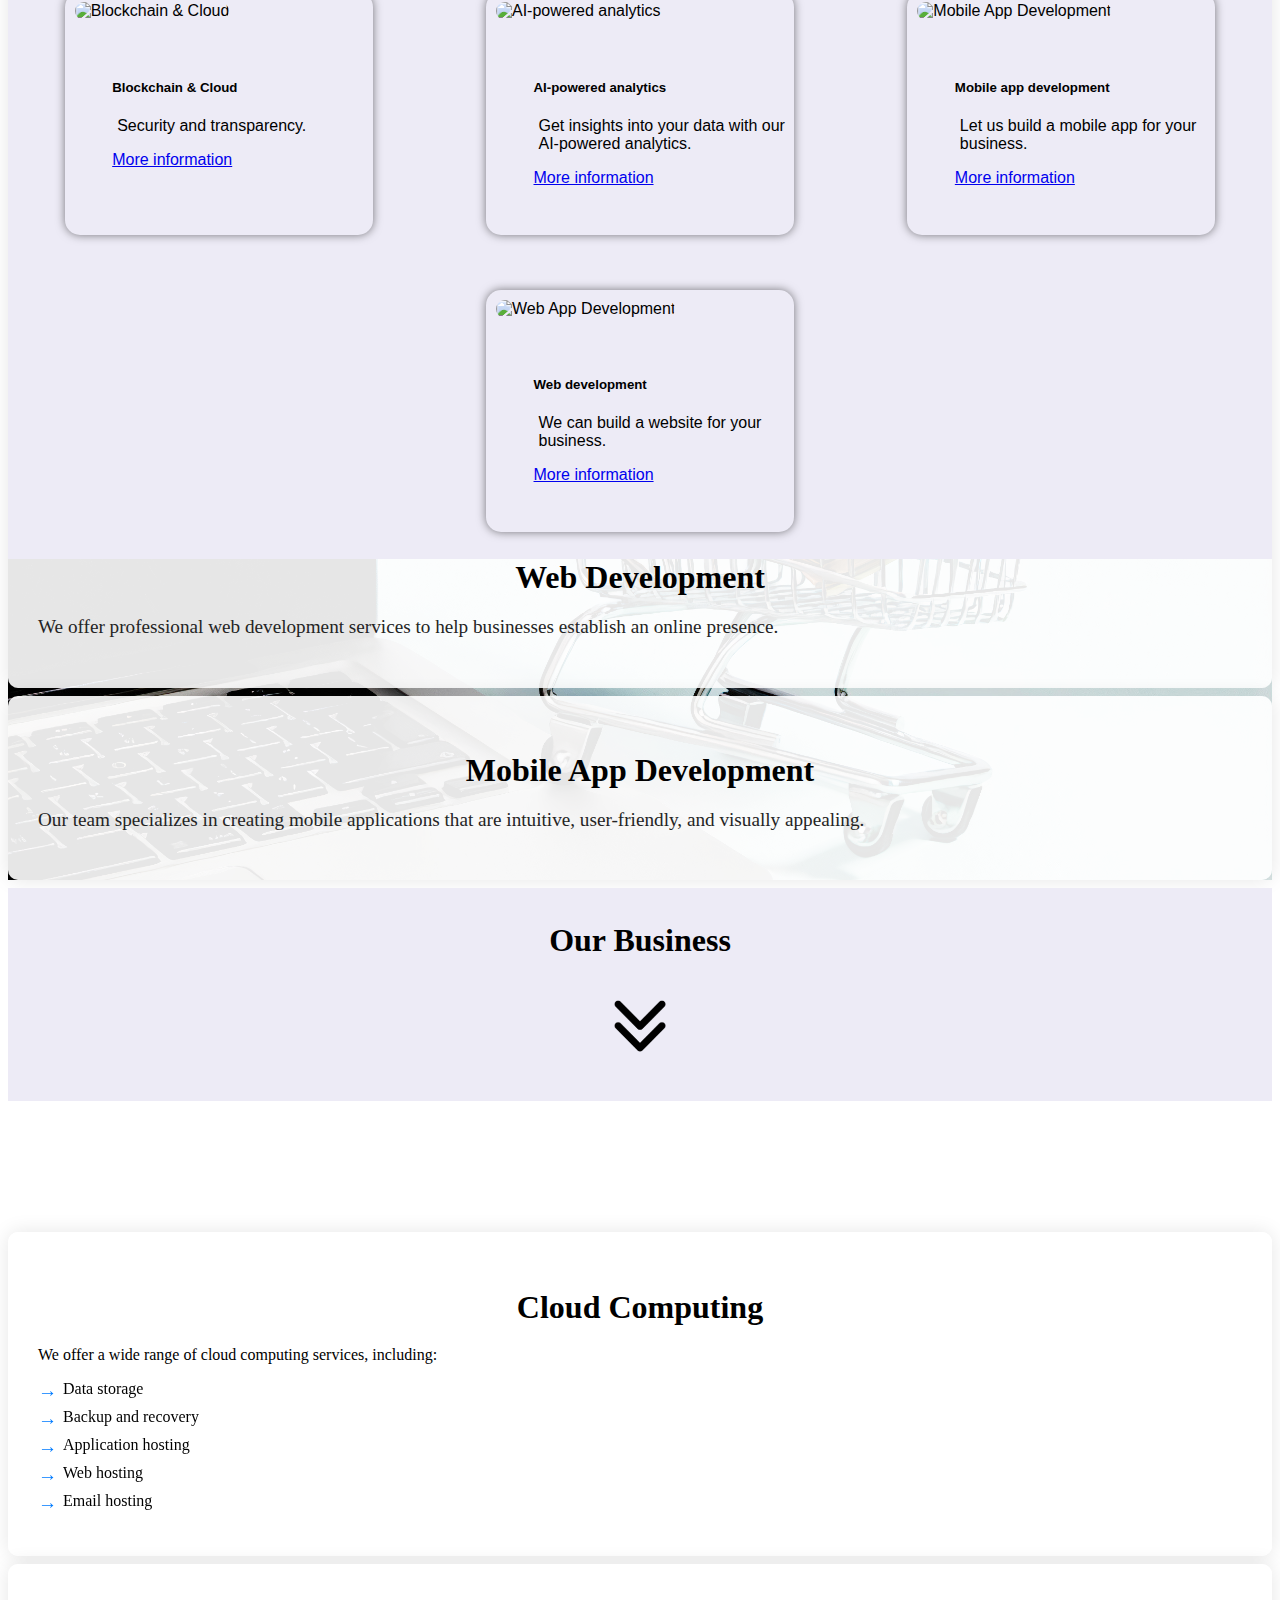
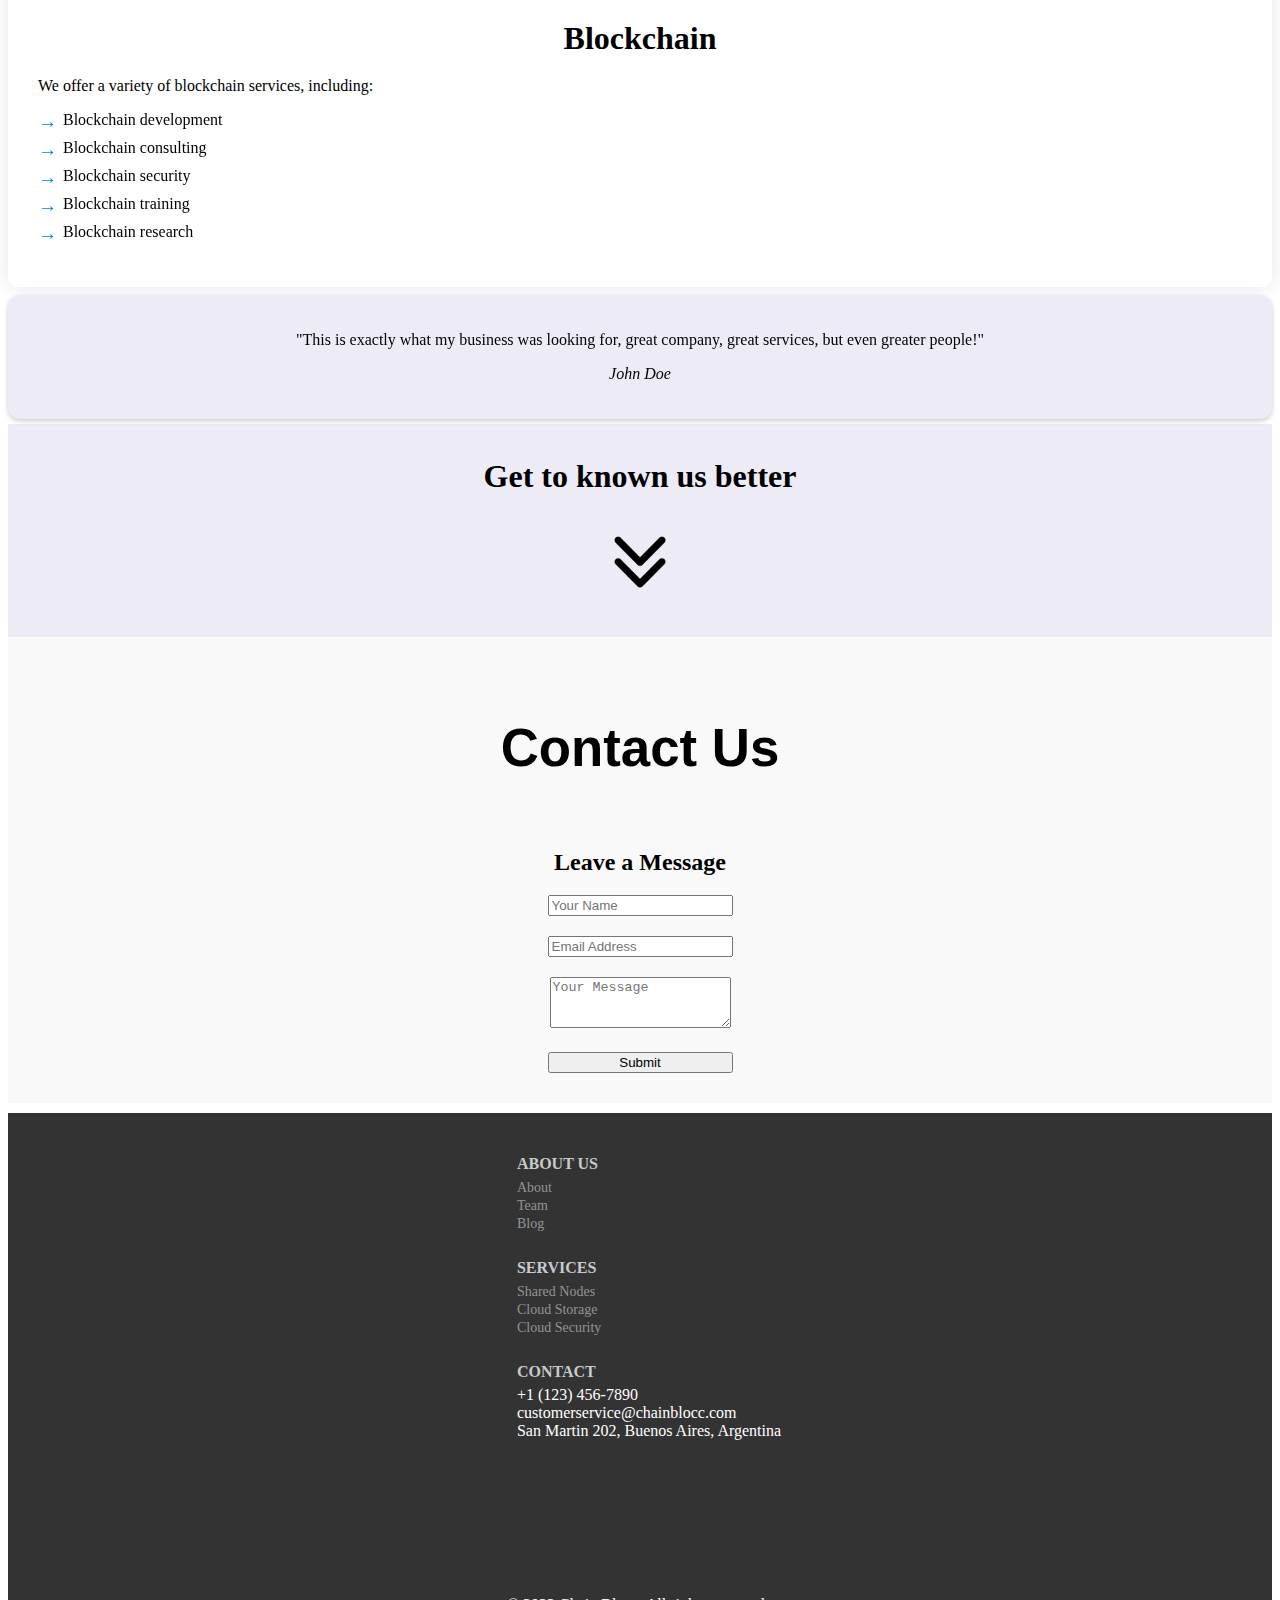
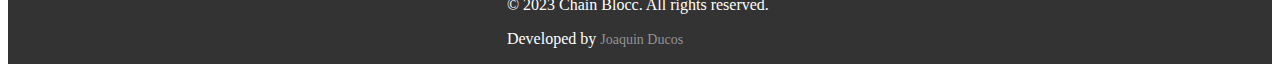
==== commit 86330af2: "Update index.html" ====
--- a/programacion-web-q1-a/index.html
+++ b/programacion-web-q1-a/index.html
@@ -106,7 +106,7 @@
 
 <section id="producto">
     <div class="card-container" style="width: 18rem; ">
-      <img src="https://www.boydcorp.com/images/industries/Cloud-Main-Image.jpg" class="card-img-top" alt="Product 1" >
+      <img src=./img/big-data-center.jpg alt="Big Data Center" >
       <div class="card-body">
         <h5 class="card-title">Big Data Center</h5>
         <p class="card-text text">How we work and store information.</p>
@@ -115,7 +115,7 @@
     </div>
 
     <div class="card-container" style="width: 18rem;">
-      <img src="https://social-hire.com/uploads/62359-Cloud-Based-CRM.jpg" class="card-img-top" alt="product 2">
+      <img src="https://social-hire.com/uploads/62359-Cloud-Based-CRM.jpg" class="card-img-top" alt="Cloud Computing">
       <div class="card-body">
         <h5 class="card-title">Cloud Computing <br>Software</h5>
         <p class="card-text text">How we connect store data through our software.</p>
@@ -124,7 +124,7 @@
     </div>
 
     <div class="card-container" style="width: 18rem;">
-      <img src="https://media.licdn.com/dms/image/C5612AQGthZs00xPX2g/article-cover_image-shrink_720_1280/0/1634809398232?e=2147483647&v=beta&t=d3whNF7CWbEuEzGUb_OxOHSR_erMptPgAoDcdyKuiVw" class="card-img-top" alt="...">
+      <img src="https://media.licdn.com/dms/image/C5612AQGthZs00xPX2g/article-cover_image-shrink_720_1280/0/1634809398232?e=2147483647&v=beta&t=d3whNF7CWbEuEzGUb_OxOHSR_erMptPgAoDcdyKuiVw" class="card-img-top" alt="Decentralized Cloud">
       <div class="card-body">
         <h5 class="card-title">Decentralized Cloud</h5>
         <p class="card-text text">Noding benefits in security,<br> data storage and long term sustainability.</p>
@@ -133,7 +133,7 @@
     </div>
 
     <div class="card-container" style="width: 18rem;">
-      <img src="https://uploads-ssl.webflow.com/5e39239f2e417c1a357f71f5/607eaf032f4fb2423349faf9_smart-contracts-security-for-pentesters.png" class="card-img-top" alt="...">
+      <img src="https://uploads-ssl.webflow.com/5e39239f2e417c1a357f71f5/607eaf032f4fb2423349faf9_smart-contracts-security-for-pentesters.png" class="card-img-top" alt="Blockchain & Cloud">
       <div class="card-body">
         <h5 class="card-title">Blockchain & Cloud</h5>
         <p class="card-text text">Security and transparency.</p>
@@ -142,7 +142,7 @@
     </div>
 
     <div class="card-container" style="width: 18rem;">
-      <img src="https://images.pexels.com/photos/7887821/pexels-photo-7887821.jpeg?auto=compress&cs=tinysrgb&w=1260&h=750&dpr=1" class="card-img-top" alt="...">
+      <img src="https://images.pexels.com/photos/7887821/pexels-photo-7887821.jpeg?auto=compress&cs=tinysrgb&w=1260&h=750&dpr=1" class="card-img-top" alt="AI-powered analytics">
       <div class="card-body">
         <h5 class="card-title">AI-powered analytics</h5>
         <p class="card-text text">Get insights into your data with our AI-powered analytics.</p>
@@ -237,7 +237,8 @@
       <div class="popup-content">
           <h1 class="popup-title">About Us</h1>
           <h2>What do we do?</h2>
-        <p class="popup-text">Welcome to our cutting-edge DeFi and Blockchain Cloud Service. We prioritize security and sustainability, revolutionizing cloud technology. <br> By combining DeFi principles and blockchain, we ensure data integrity and transparency. Our platform utilizes advanced encryption and authentication methods to protect your information. Moreover, our decentralized approach optimizes resource usage, reducing energy consumption for a greener future. Experience the best of both worlds - security and sustainability - with our personalized support and scalable solutions. Join us in redefining cloud technology for a secure and eco-friendly digital future.</p>
+        <p class="popup-text">At our company, we are pioneers in the field of DeFi and Blockchain Cloud Services. Our mission is centered around two fundamental pillars: security and sustainability. We strive to revolutionize the cloud technology landscape, providing innovative solutions that empower businesses and individuals alike.
+        <br> At our company, we specialize in cutting-edge DeFi and Blockchain Cloud Services. Our mission is to provide secure and transparent data management solutions. With advanced encryption and a decentralized approach, we prioritize data protection and sustainability. We offer personalized support and scalable services to cater to your specific needs. Join us in redefining cloud technology for a secure and eco-friendly digital future.</p>
         <button class="btn-close" onclick="hidePopup('popup_aboutUs')"></button>   
        </div>
     </div>
